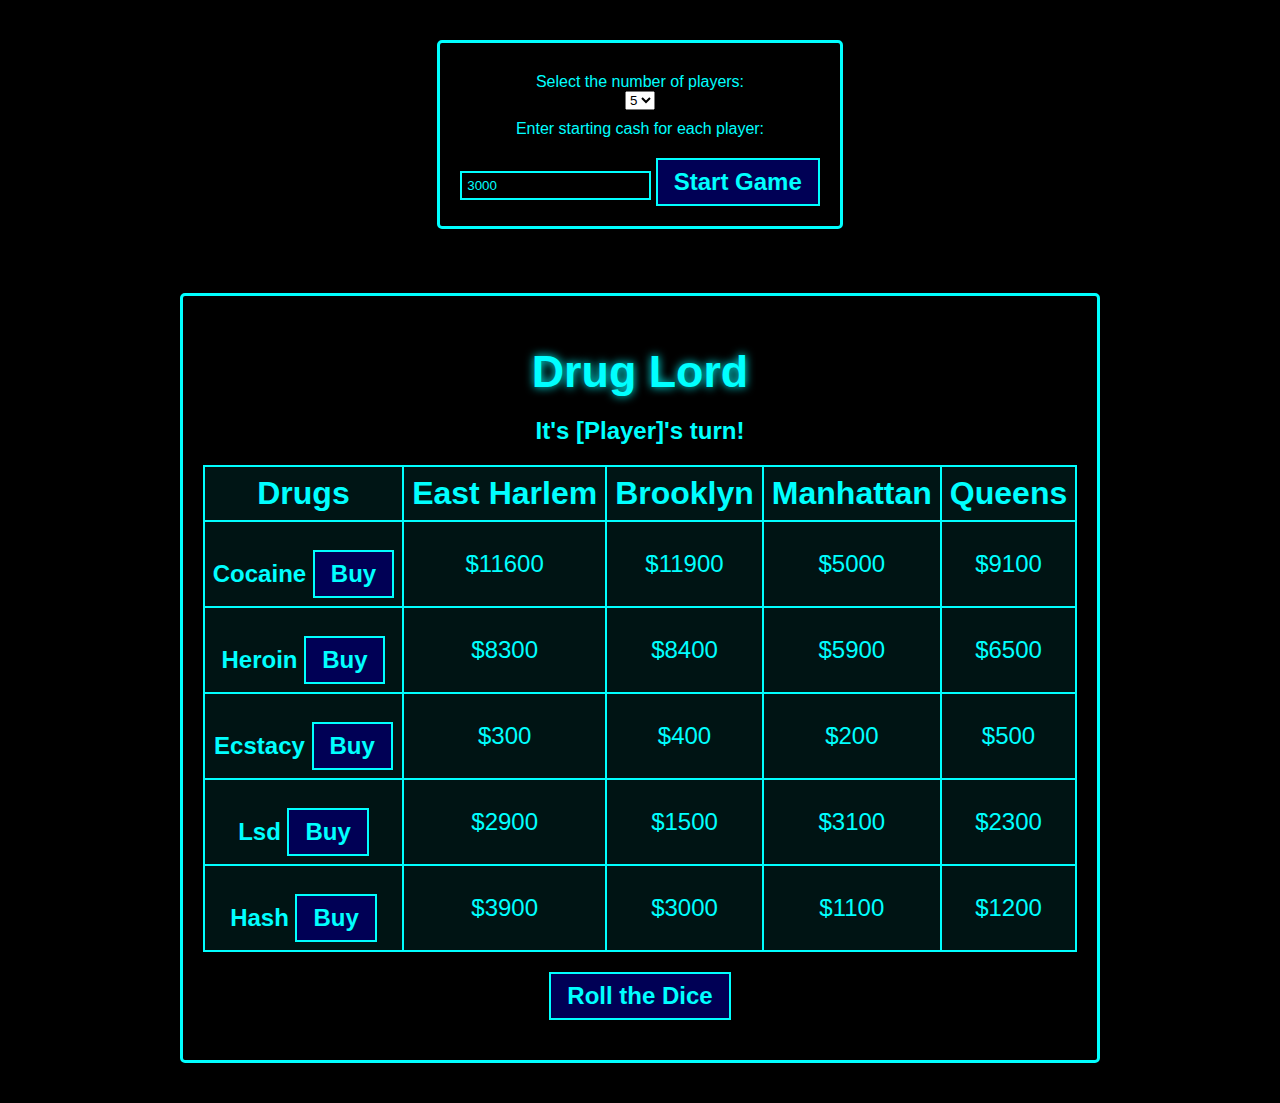
==== index.html @ 30a09a0e "lillle update" ====
<!DOCTYPE html>
<html lang="en">
<head>
    <meta charset="UTF-8">
    <meta name="viewport" content="width=device-width, initial-scale=1.0">
    <title>Drug Wars - Underworld</title>
    <link rel="stylesheet" href="styles3.css">
    <script src="scripts.js" defer></script>
</head>
<body>
    <!-- Start Game Section -->
    <div class="container" id="startContainer">
        <label for="playerSelect">Select the number of players:</label>
        <select id="playerSelect">
            <option value="2">2</option>
            <option value="3">3</option>
            <option value="4">4</option>
            <option value="5" selected>5</option>
        </select>
        
        <label for="startCash">Enter starting cash for each player:</label>
        <input type="number" id="startCash" value="3000">
        
        <button id="startGame">Start Game</button>
    </div>

    <!-- Main Game Section -->
    <div class="container">
        <h1>Drug Lord</h1>
        <h2 id="playerTurn">It's [Player]'s turn!</h2>
        <table>
            <thead>
                <tr>
                    <th>Drugs</th> <!-- Cities will be added dynamically -->
                </tr>
            </thead>
            <tbody>
                <!-- Drug rows will be added dynamically -->
            </tbody>
        </table>
        <button id="rollDice">Roll the Dice</button>
        <div id="diceResult"></div>
        <h2 id="playerCityDisplay"></h2>
    </div>

    <!-- Player Information Section -->
    <div id="player-container">
        <!-- Template Player Input - Replicate for each player -->
        <div class="container player-input" style="display:none">
            <div class="player-name-input">
                <input type="text" class="player-name-field" placeholder="Enter Player Name">
            </div>
            <div class="player-name-label" style="display: none;">
                <span class="player-name-text"></span>
            </div>
        </div>
        <div class="container player-input" style="display:none">
            <div class="player-name-input">
                <input type="text" class="player-name-field" placeholder="Enter Player Name">
            </div>
            <div class="player-name-label" style="display: none;">
                <span class="player-name-text"></span>
            </div>
        </div>
        <div class="container player-input" style="display:none">
            <div class="player-name-input">
                <input type="text" class="player-name-field" placeholder="Enter Player Name">
            </div>
            <div class="player-name-label" style="display: none;">
                <span class="player-name-text"></span>
            </div>
        </div>
        <div class="container player-input" style="display:none">
            <div class="player-name-input">
                <input type="text" class="player-name-field" placeholder="Enter Player Name">
            </div>
            <div class="player-name-label" style="display: none;">
                <span class="player-name-text"></span>
            </div>
        </div>
        <div class="container player-input" style="display:none">
            <div class="player-name-input">
                <input type="text" class="player-name-field" placeholder="Enter Player Name">
            </div>
            <div class="player-name-label" style="display: none;">
                <span class="player-name-text"></span>
            </div>
        </div>

        <!-- End of Template -->
    </div>
</body>
</html>
---- styles3.css ----
:root {
    --primary-color: #0ff;
    --secondary-bg-color: rgba(0, 0, 0, 0.7);
    --table-bg-color: rgba(0, 50, 50, 0.4);
    --th-bg-color: rgba(0, 30, 30, 0.7);
    --btn-bg-color: #005;
    --btn-bg-color-hover: #007;
}

body {
    min-width: 1000px;
    display: flex;
    flex-direction: column;
    background: #000 url('neon_city.jpg') no-repeat center center/cover;
    color: var(--primary-color);
    font-family: "Arial", sans-serif;
    padding: 0 2rem; /* Small padding for mobile screens */
}

.container {
    max-width: 80%;
    margin: 2rem auto;  /* reduce margin for mobile devices */
    text-align: center;
    background-color: var(--secondary-bg-color);
    padding: 20px;
    border: 3px solid var(--primary-color);
    border-radius: 5px;
}

h1 {
    font-size: 1.8rem;
    text-shadow: 0 0 10px var(--primary-color);
    margin-bottom: 20px;
}

table {
    width: 100%;
    margin-top: 20px;
    border-collapse: collapse;
    background-color: rgba(0, 0, 0, 1.0);
}

th, td {
    border: 2px solid var(--primary-color);
    padding: 0.5rem;
    text-align: center;
    background-color: var(--table-bg-color);
}

th {
    font-size: 1.5rem;
    background-color: var(--th-bg-color);
    cursor: pointer;
}

td {
    font-size: 1.2rem;
}

button {
    margin-top: 20px;
    background-color: var(--btn-bg-color);
    color: var(--primary-color);
    border: 2px solid var(--primary-color);
    padding: 0.5rem 1rem;
    cursor: pointer;
    font-weight: bold;
    transition: background-color 0.3s;
    font-size: 1.2rem;
}

button:hover {
    background-color: var(--btn-bg-color-hover);
}

#diceResult {
    margin-top: 20px;
    font-size: 2rem;
    font-weight: bold;
    text-shadow: 0 0 5px var(--primary-color);
}

#player-container {
    display: flex;
    flex-wrap: wrap;  /* Allows items to wrap onto next line */
    justify-content: center; /* Centers items */
}

#player-container .container {
    width: 80vw;
    max-width: 300px;
    margin: 1rem; /* Spacing between containers */
    height: auto; /* Set to auto for better scaling */
    text-align: center;
    background-color: var(--secondary-bg-color);
    padding: 20px;
    border: 3px solid var(--primary-color);
    border-radius: 5px;
}

/* Media queries for larger screens */
@media screen and (min-width: 768px) {
    h1 {
        font-size: 2.8rem;
    }

    th {
        font-size: 2rem;
    }

    td, button {
        font-size: 1.5rem;
    }

    #diceResult {
        font-size: 3rem;
    }
}


/* Addon day 2 */
label {
    display: block;
    margin-top: 10px;
}

#startCash {
    margin-top: 10px;
    padding: 5px;
    color: var(--primary-color);
    background-color: var(--secondary-bg-color);
    border: 2px solid var(--primary-color);
}

.player-cash-display {
    margin-top: 15px;
    font-weight: bold;
}
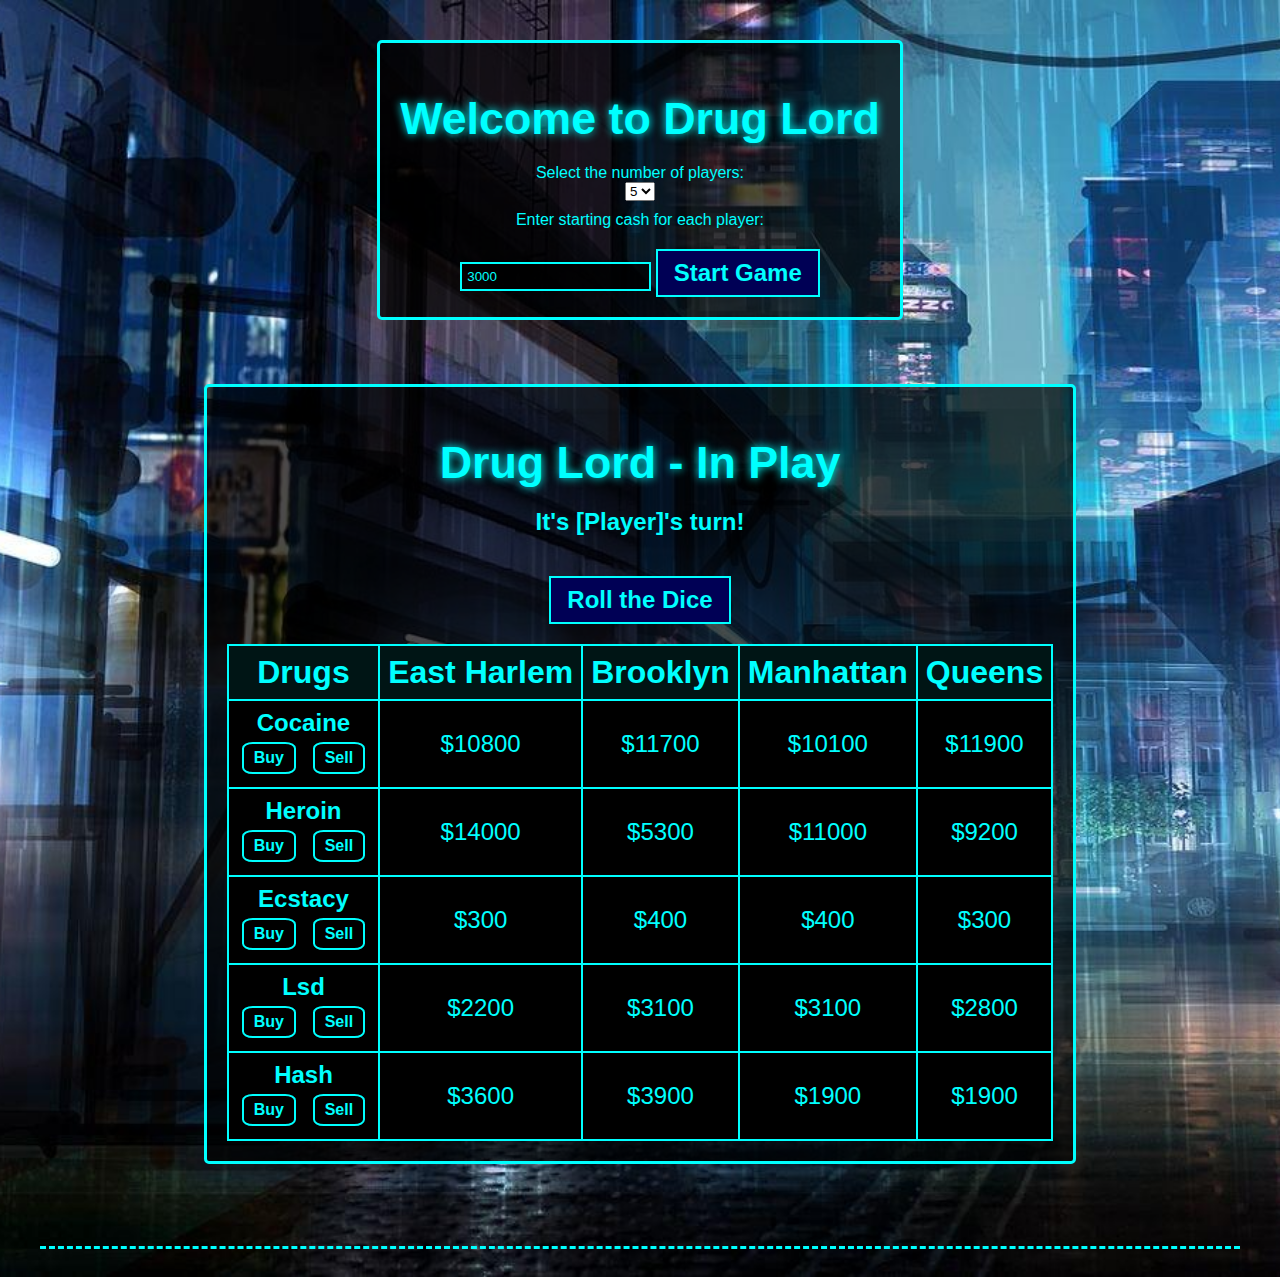
==== commit c81582ce: "Rewrite af det meste, samt struktur/opryd" ====
--- a/index.html
+++ b/index.html
@@ -4,90 +4,103 @@
     <meta charset="UTF-8">
     <meta name="viewport" content="width=device-width, initial-scale=1.0">
     <title>Drug Wars - Underworld</title>
-    <link rel="stylesheet" href="styles3.css">
-    <script src="scripts.js" defer></script>
+    <link rel="stylesheet" href="css/styles.css">
+    <script src="js/scripts.js" defer></script>
 </head>
 <body>
-    <!-- Start Game Section -->
-    <div class="container" id="startContainer">
-        <label for="playerSelect">Select the number of players:</label>
-        <select id="playerSelect">
-            <option value="2">2</option>
-            <option value="3">3</option>
-            <option value="4">4</option>
-            <option value="5" selected>5</option>
-        </select>
-        
-        <label for="startCash">Enter starting cash for each player:</label>
-        <input type="number" id="startCash" value="3000">
-        
-        <button id="startGame">Start Game</button>
+
+<!-- Start Game Section -->
+<div class="container" id="startContainer">
+    <h1>Welcome to Drug Lord</h1>
+    <label for="playerSelect">Select the number of players:</label>
+    <select id="playerSelect">
+        <option value="2">2</option>
+        <option value="3">3</option>
+        <option value="4">4</option>
+        <option value="5" selected>5</option>
+    </select>
+    <label for="startCash">Enter starting cash for each player:</label>
+    <input type="number" id="startCash" value="3000">
+    <button id="startGame">Start Game</button>
+</div>
+
+<!-- Main Game Section -->
+<div class="container game-container">
+    <h1>Drug Lord - In Play</h1>
+    <h2 id="playerTurn">It's [Player]'s turn!</h2>
+    <div id="game-interface">
+        <div id="playerAction">
+            <button id="rollDice">Roll the Dice</button>
+            <div id="diceResult"></div>
+            <h2 id="playerCityDisplay"></h2>
+        </div>
+        <div id="marketBoard">
+            <table>
+                <thead>
+                    <tr>
+                        <th>Drugs</th>
+                        <!-- Cities will be added dynamically -->
+                    </tr>
+                </thead>
+                <tbody>
+                    <!-- Drug rows will be added dynamically -->
+                </tbody>
+            </table>
+        </div>
     </div>
+</div>
 
-    <!-- Main Game Section -->
-    <div class="container">
-        <h1>Drug Lord</h1>
-        <h2 id="playerTurn">It's [Player]'s turn!</h2>
-        <table>
-            <thead>
-                <tr>
-                    <th>Drugs</th> <!-- Cities will be added dynamically -->
-                </tr>
-            </thead>
-            <tbody>
-                <!-- Drug rows will be added dynamically -->
-            </tbody>
-        </table>
-        <button id="rollDice">Roll the Dice</button>
-        <div id="diceResult"></div>
-        <h2 id="playerCityDisplay"></h2>
+<!-- Player Information Section -->
+<div id="player-container">
+    <div class="container player-input" style="display:none">
+        <div class="player-name-input">
+            <input type="text" class="player-name-field" placeholder="Enter Player Name">
+        </div>
+        <div class="player-name-label" style="display: none;">
+            <span class="player-name-text"></span>
+        </div>
     </div>
+    <div class="container player-input" style="display:none">
+        <div class="player-name-input">
+            <input type="text" class="player-name-field" placeholder="Enter Player Name">
+        </div>
+        <div class="player-name-label" style="display: none;">
+            <span class="player-name-text"></span>
+        </div>
+    </div>
+    <div class="container player-input" style="display:none">
+        <div class="player-name-input">
+            <input type="text" class="player-name-field" placeholder="Enter Player Name">
+        </div>
+        <div class="player-name-label" style="display: none;">
+            <span class="player-name-text"></span>
+        </div>
+    </div>
+    <div class="container player-input" style="display:none">
+        <div class="player-name-input">
+            <input type="text" class="player-name-field" placeholder="Enter Player Name">
+        </div>
+        <div class="player-name-label" style="display: none;">
+            <span class="player-name-text"></span>
+        </div>
+    </div>
+    <div class="container player-input" style="display:none">
+        <div class="player-name-input">
+            <input type="text" class="player-name-field" placeholder="Enter Player Name">
+        </div>
+        <div class="player-name-label" style="display: none;">
+            <span class="player-name-text"></span>
+        </div>
+    </div>
+    <div class="container player-input" style="display:none">
+        <div class="player-name-input">
+            <input type="text" class="player-name-field" placeholder="Enter Player Name">
+        </div>
+        <div class="player-name-label" style="display: none;">
+            <span class="player-name-text"></span>
+        </div>
+    </div>
+</div>
 
-    <!-- Player Information Section -->
-    <div id="player-container">
-        <!-- Template Player Input - Replicate for each player -->
-        <div class="container player-input" style="display:none">
-            <div class="player-name-input">
-                <input type="text" class="player-name-field" placeholder="Enter Player Name">
-            </div>
-            <div class="player-name-label" style="display: none;">
-                <span class="player-name-text"></span>
-            </div>
-        </div>
-        <div class="container player-input" style="display:none">
-            <div class="player-name-input">
-                <input type="text" class="player-name-field" placeholder="Enter Player Name">
-            </div>
-            <div class="player-name-label" style="display: none;">
-                <span class="player-name-text"></span>
-            </div>
-        </div>
-        <div class="container player-input" style="display:none">
-            <div class="player-name-input">
-                <input type="text" class="player-name-field" placeholder="Enter Player Name">
-            </div>
-            <div class="player-name-label" style="display: none;">
-                <span class="player-name-text"></span>
-            </div>
-        </div>
-        <div class="container player-input" style="display:none">
-            <div class="player-name-input">
-                <input type="text" class="player-name-field" placeholder="Enter Player Name">
-            </div>
-            <div class="player-name-label" style="display: none;">
-                <span class="player-name-text"></span>
-            </div>
-        </div>
-        <div class="container player-input" style="display:none">
-            <div class="player-name-input">
-                <input type="text" class="player-name-field" placeholder="Enter Player Name">
-            </div>
-            <div class="player-name-label" style="display: none;">
-                <span class="player-name-text"></span>
-            </div>
-        </div>
-
-        <!-- End of Template -->
-    </div>
 </body>
 </html>
--- a/css/styles.css
+++ b/css/styles.css
@@ -0,0 +1,237 @@
+:root {
+    --primary-color: #0ff;
+    --secondary-bg-color: rgba(0, 0, 0, 0.7);
+    --table-bg-color: rgba(0, 50, 50, 0.4);
+    --th-bg-color: rgba(0, 30, 30, 0.7);
+    --btn-bg-color: #005;
+    --btn-bg-color-hover: #007;
+}
+
+body {
+    min-width: 1000px;
+    display: flex;
+    flex-direction: column;
+    background: #000 url('../img/neon_city.jpg') no-repeat center center/cover;
+    color: var(--primary-color);
+    font-family: "Arial", sans-serif;
+    padding: 0 2rem; /* Small padding for mobile screens */
+  
+}
+
+.container {
+    max-width: 80%;
+    margin: 2rem auto;  /* reduce margin for mobile devices */
+    text-align: center;
+    background-color: var(--secondary-bg-color);
+    padding: 20px;
+    border: 3px solid var(--primary-color);
+    border-radius: 5px;
+}
+
+h1 {
+    font-size: 1.8rem;
+    text-shadow: 0 0 10px var(--primary-color);
+    margin-bottom: 20px;
+}
+
+table {
+    width: 100%;
+    margin-top: 20px;
+    border-collapse: collapse;
+    background-color: rgba(0, 0, 0, 1.0);
+}
+
+th, td {
+    border: 2px solid var(--primary-color);
+    padding: 0.5rem;
+    text-align: center;
+    background-color: var(--table-bg-color);
+}
+
+th {
+    font-size: 1.5rem;
+    background-color: var(--th-bg-color);
+    cursor: pointer;
+}
+
+td {
+    font-size: 1.2rem;
+    background-color: black;
+}
+
+button {
+    margin-top: 20px;
+    background-color: var(--btn-bg-color);
+    color: var(--primary-color);
+    border: 2px solid var(--primary-color);
+    padding: 0.5rem 1rem;
+    cursor: pointer;
+    font-weight: bold;
+    transition: background-color 0.3s;
+    font-size: 1.2rem;
+}
+
+button:hover {
+    background-color: var(--btn-bg-color-hover);
+}
+
+#diceResult {
+    margin-top: 20px;
+    font-size: 2rem;
+    font-weight: bold;
+    text-shadow: 0 0 5px var(--primary-color);
+}
+
+#player-container {
+    display: flex;
+    flex-wrap: wrap;  /* Allows items to wrap onto next line */
+    justify-content: center; /* Centers items */
+}
+
+#player-container .container {
+    width: 80vw;
+    max-width: 300px;
+    margin: 1rem; /* Spacing between containers */
+    height: auto; /* Set to auto for better scaling */
+    text-align: center;
+    background-color: var(--secondary-bg-color);
+    padding: 20px;
+    border: 3px solid var(--primary-color);
+    border-radius: 5px;
+}
+
+/* Media queries for larger screens */
+@media screen and (min-width: 768px) {
+    h1 {
+        font-size: 2.8rem;
+    }
+
+    th {
+        font-size: 2rem;
+    }
+
+    td, button {
+        font-size: 1.5rem;
+    }
+
+    #diceResult {
+        font-size: 3rem;
+    }
+}
+
+
+/* Addon day 2 */
+label {
+    display: block;
+    margin-top: 10px;
+}
+
+#startCash {
+    margin-top: 10px;
+    padding: 5px;
+    color: var(--primary-color);
+    background-color: var(--secondary-bg-color);
+    border: 2px solid var(--primary-color);
+}
+
+.player-cash-display {
+    margin-top: 15px;
+    font-weight: bold;
+}
+
+.player-inventory {
+    margin-top: 15px;
+    font-size: 1.2rem;
+}
+
+.buy-btn, .sell-btn {
+    margin-right: 5px;
+    border-radius: 20%;
+    background-color: black;
+    
+}
+
+
+/* Player Inventory Styling */
+
+#player-container {
+    display: flex;
+    flex-wrap: wrap;
+    justify-content: space-between; /* Distributes player containers evenly */
+    margin-top: 50px; /* Provide some space from the game board */
+    border-top: 3px dashed var(--primary-color); /* Dashed line to distinguish sections */
+    padding-top: 20px; /* Padding at the top */
+   
+}
+
+#player-container .container {
+    background-color: rgba(0, 0, 0, 0.8); /* Make it slightly darker for contrast */
+    position: relative; /* Set to relative to allow pseudo elements */
+    transition: transform 0.3s, box-shadow 0.3s; /* Smooth hover effect */
+   
+}
+
+#player-container .container:hover {
+    transform: translateY(-10px); /* Lift the container a bit on hover */
+    box-shadow: 0 10px 25px rgba(0, 255, 255, 0.3); /* Add a shadow to make it pop out */
+}
+
+#player-container .container::before {
+    content: "Inventory"; /* Add an Inventory label */
+    display: block;
+    position: absolute;
+    top: -25px; /* Position it above the container */
+    left: 50%;
+    transform: translateX(-50%); /* Center it */
+    background-color: var(--primary-color);
+    color: #000; /* Black text */
+    padding: 3px 10px;
+    border-radius: 5px;
+    font-weight: bold;
+}
+
+.player-name-label {
+    font-size: 1.5rem;
+    font-weight: bold;
+    margin-bottom: 10px; /* Space between name and the rest */
+}
+
+.player-name-input {
+    margin-bottom: 10px; /* Space after the input field */
+}
+
+.player-cash-display {
+    font-size: 1.4rem;
+    background-color: rgba(0, 0, 0, 0.7); /* A background to distinguish from the rest */
+    padding: 5px 10px;
+    margin-bottom: 10px;
+    border-radius: 5px;
+}
+
+.player-inventory {
+    display: flex;
+    flex-direction: column; /* Stack drug types vertically */
+    align-items: center; /* Center them */
+    border-top: 2px solid var(--primary-color); /* Separate name and cash from drugs */
+    padding-top: 10px; /* Padding for the top */
+    margin-top: 10px; /* Margin at the top */
+}
+
+.buy-btn, .sell-btn {
+    margin: 5px; /* Space around the buttons */
+    padding: 5px 10px; /* Bigger buttons are easier to click */
+    font-size: 1rem; /* Clearer labels */
+}
+
+/* Improve visibility of input field and its placeholder */
+.player-name-field {
+    background-color: rgba(0, 0, 0, 0.7);
+    color: var(--primary-color);
+    border: 2px solid var(--primary-color);
+    border-radius: 5px;
+    padding: 5px 10px;
+}
+
+.player-name-field::placeholder {
+    color: rgba(0, 255, 255, 0.5); /* Slightly faded placeholder */
+}
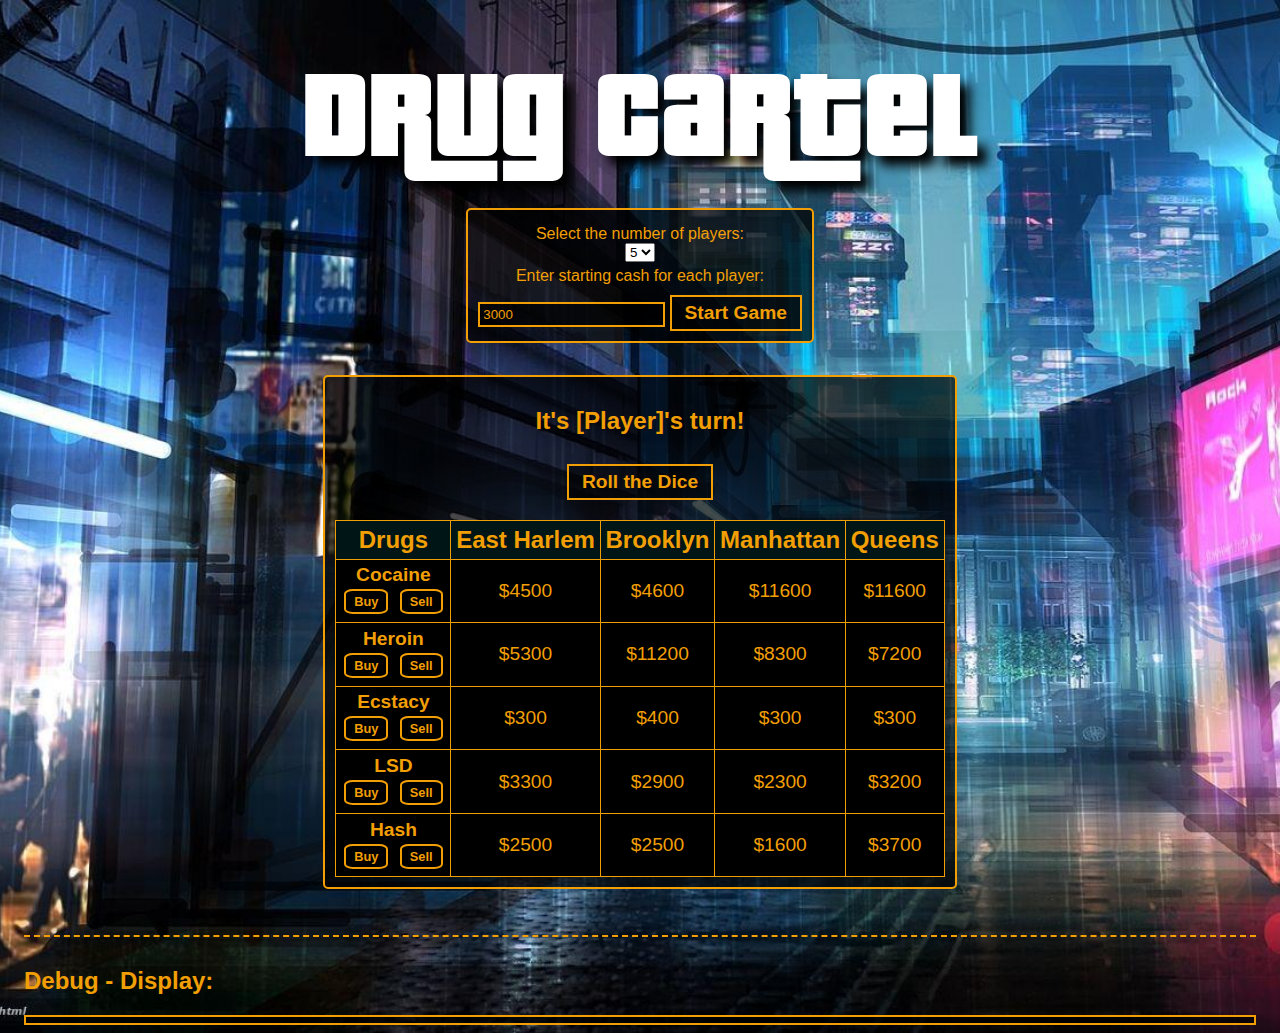
==== commit 4bc5e563: "Update af UI og colorscheme" ====
--- a/index.html
+++ b/index.html
@@ -3,15 +3,17 @@
 <head>
     <meta charset="UTF-8">
     <meta name="viewport" content="width=device-width, initial-scale=1.0">
-    <title>Drug Wars - Underworld</title>
+    <title>Drug Cartel - The Game</title>
     <link rel="stylesheet" href="css/styles.css">
     <script src="js/scripts.js" defer></script>
+
 </head>
 <body>
+    <h1 id="game-title">Drug Cartel</h1>
 
 <!-- Start Game Section -->
 <div class="container" id="startContainer">
-    <h1>Welcome to Drug Lord</h1>
+    
     <label for="playerSelect">Select the number of players:</label>
     <select id="playerSelect">
         <option value="2">2</option>
@@ -26,7 +28,7 @@
 
 <!-- Main Game Section -->
 <div class="container game-container">
-    <h1>Drug Lord - In Play</h1>
+    
     <h2 id="playerTurn">It's [Player]'s turn!</h2>
     <div id="game-interface">
         <div id="playerAction">
@@ -34,6 +36,7 @@
             <div id="diceResult"></div>
             <h2 id="playerCityDisplay"></h2>
         </div>
+        
         <div id="marketBoard">
             <table>
                 <thead>
@@ -100,7 +103,15 @@
             <span class="player-name-text"></span>
         </div>
     </div>
+
 </div>
+<div class="debug-container">
+        
+    <h2>Debug - Display:</h2>
+    <div class="cash-variables">
+
+    </div>
+    </div>
 
 </body>
 </html>
--- a/css/styles.css
+++ b/css/styles.css
@@ -1,10 +1,23 @@
+/*
+
+#59021
+#C111D9
+#05F2DB
+#F29F05
+#F28B0C
+*/
+
 :root {
-    --primary-color: #0ff;
+    --primary-color: #F29F05;
     --secondary-bg-color: rgba(0, 0, 0, 0.7);
     --table-bg-color: rgba(0, 50, 50, 0.4);
     --th-bg-color: rgba(0, 30, 30, 0.7);
-    --btn-bg-color: #005;
-    --btn-bg-color-hover: #007;
+    --btn-bg-color: rgba(0, 0, 0,0.5);
+    --btn-bg-color-hover: rgba(59, 59, 66, 0.232);
+}
+@font-face {
+    font-family: 'Pricedown BL'; /* You can give any name here, but make sure it's unique */
+    src: url('../font/pricedownbl.otf') format('opentype'); /* Assuming 'fonts' is the directory where you stored the font */
 }
 
 body {
@@ -14,224 +27,258 @@
     background: #000 url('../img/neon_city.jpg') no-repeat center center/cover;
     color: var(--primary-color);
     font-family: "Arial", sans-serif;
-    padding: 0 2rem; /* Small padding for mobile screens */
-  
-}
-
-.container {
-    max-width: 80%;
-    margin: 2rem auto;  /* reduce margin for mobile devices */
-    text-align: center;
-    background-color: var(--secondary-bg-color);
-    padding: 20px;
-    border: 3px solid var(--primary-color);
-    border-radius: 5px;
-}
-
-h1 {
-    font-size: 1.8rem;
-    text-shadow: 0 0 10px var(--primary-color);
-    margin-bottom: 20px;
-}
-
-table {
-    width: 100%;
-    margin-top: 20px;
-    border-collapse: collapse;
-    background-color: rgba(0, 0, 0, 1.0);
-}
-
-th, td {
-    border: 2px solid var(--primary-color);
-    padding: 0.5rem;
-    text-align: center;
-    background-color: var(--table-bg-color);
-}
-
-th {
-    font-size: 1.5rem;
-    background-color: var(--th-bg-color);
-    cursor: pointer;
-}
-
-td {
-    font-size: 1.2rem;
-    background-color: black;
-}
-
-button {
-    margin-top: 20px;
-    background-color: var(--btn-bg-color);
-    color: var(--primary-color);
-    border: 2px solid var(--primary-color);
-    padding: 0.5rem 1rem;
-    cursor: pointer;
-    font-weight: bold;
-    transition: background-color 0.3s;
-    font-size: 1.2rem;
-}
-
-button:hover {
-    background-color: var(--btn-bg-color-hover);
-}
-
-#diceResult {
-    margin-top: 20px;
-    font-size: 2rem;
-    font-weight: bold;
-    text-shadow: 0 0 5px var(--primary-color);
-}
-
-#player-container {
-    display: flex;
-    flex-wrap: wrap;  /* Allows items to wrap onto next line */
-    justify-content: center; /* Centers items */
-}
-
-#player-container .container {
-    width: 80vw;
-    max-width: 300px;
-    margin: 1rem; /* Spacing between containers */
-    height: auto; /* Set to auto for better scaling */
-    text-align: center;
-    background-color: var(--secondary-bg-color);
-    padding: 20px;
-    border: 3px solid var(--primary-color);
-    border-radius: 5px;
-}
-
-/* Media queries for larger screens */
-@media screen and (min-width: 768px) {
+    /*font-family: 'Pricedown BL', monospace; /* This uses the custom font, and falls back to sans-serif if the custom font isn't available */
+        padding: 0 1rem; /* Small padding for mobile screens */
+        
+    }
+
+
+
+    .container {
+        
+        max-width: 70%;
+        margin: 1rem auto;  /* reduce margin for mobile devices */
+        text-align: center;
+        background-color: var(--secondary-bg-color);
+        padding: 10px;
+        border: 2px solid var(--primary-color);
+        border-radius: 5px;
+    }
+
     h1 {
-        font-size: 2.8rem;
+        font-size: 1.5rem;
+        text-shadow: 0 0 5px var(--primary-color);
+        margin-bottom: 10px;
+        
+    }
+
+    table {
+        width: 100%;
+        margin-top: 10px;
+        border-collapse: collapse;
+        background-color: rgba(0, 0, 0, 1.0);
+    }
+
+    th, td {
+        border: 1px solid var(--primary-color);
+        padding: 0.3rem;
+        text-align: center;
+        background-color: var(--table-bg-color);
     }
 
     th {
-        font-size: 2rem;
-    }
-
-    td, button {
+        font-size: 1.2rem;
+        background-color: var(--th-bg-color);
+        cursor: pointer;
+    }
+
+    td {
+        font-size: 1rem;
+        background-color: black;
+    }
+
+    button {
+        margin-top: 10px;
+        background-color: var(--btn-bg-color);
+        color: var(--primary-color);
+        border: 2px solid var(--primary-color);
+        padding: 0.3rem 0.8rem;
+        cursor: pointer;
+        font-weight: bold;
+        transition: background-color 0.3s;
+        font-size: 1rem;
+    }
+
+    button:hover {
+        background-color: var(--btn-bg-color-hover);
+        text-shadow: 0 0 4px var(--primary-color);
+    }
+
+    #diceResult {
+        margin-top: 10px;
         font-size: 1.5rem;
-    }
-
-    #diceResult {
-        font-size: 3rem;
-    }
-}
-
-
-/* Addon day 2 */
-label {
-    display: block;
-    margin-top: 10px;
-}
-
-#startCash {
-    margin-top: 10px;
-    padding: 5px;
-    color: var(--primary-color);
-    background-color: var(--secondary-bg-color);
-    border: 2px solid var(--primary-color);
-}
-
-.player-cash-display {
-    margin-top: 15px;
-    font-weight: bold;
-}
-
-.player-inventory {
-    margin-top: 15px;
-    font-size: 1.2rem;
-}
-
-.buy-btn, .sell-btn {
-    margin-right: 5px;
-    border-radius: 20%;
-    background-color: black;
-    
-}
-
-
-/* Player Inventory Styling */
-
-#player-container {
-    display: flex;
-    flex-wrap: wrap;
-    justify-content: space-between; /* Distributes player containers evenly */
-    margin-top: 50px; /* Provide some space from the game board */
-    border-top: 3px dashed var(--primary-color); /* Dashed line to distinguish sections */
-    padding-top: 20px; /* Padding at the top */
-   
-}
-
-#player-container .container {
-    background-color: rgba(0, 0, 0, 0.8); /* Make it slightly darker for contrast */
-    position: relative; /* Set to relative to allow pseudo elements */
-    transition: transform 0.3s, box-shadow 0.3s; /* Smooth hover effect */
-   
-}
-
-#player-container .container:hover {
-    transform: translateY(-10px); /* Lift the container a bit on hover */
-    box-shadow: 0 10px 25px rgba(0, 255, 255, 0.3); /* Add a shadow to make it pop out */
-}
-
-#player-container .container::before {
-    content: "Inventory"; /* Add an Inventory label */
-    display: block;
-    position: absolute;
-    top: -25px; /* Position it above the container */
-    left: 50%;
-    transform: translateX(-50%); /* Center it */
-    background-color: var(--primary-color);
-    color: #000; /* Black text */
-    padding: 3px 10px;
-    border-radius: 5px;
-    font-weight: bold;
-}
-
-.player-name-label {
-    font-size: 1.5rem;
-    font-weight: bold;
-    margin-bottom: 10px; /* Space between name and the rest */
-}
-
-.player-name-input {
-    margin-bottom: 10px; /* Space after the input field */
-}
-
-.player-cash-display {
-    font-size: 1.4rem;
-    background-color: rgba(0, 0, 0, 0.7); /* A background to distinguish from the rest */
-    padding: 5px 10px;
-    margin-bottom: 10px;
-    border-radius: 5px;
-}
-
-.player-inventory {
-    display: flex;
-    flex-direction: column; /* Stack drug types vertically */
-    align-items: center; /* Center them */
-    border-top: 2px solid var(--primary-color); /* Separate name and cash from drugs */
-    padding-top: 10px; /* Padding for the top */
-    margin-top: 10px; /* Margin at the top */
-}
-
-.buy-btn, .sell-btn {
-    margin: 5px; /* Space around the buttons */
-    padding: 5px 10px; /* Bigger buttons are easier to click */
-    font-size: 1rem; /* Clearer labels */
-}
-
-/* Improve visibility of input field and its placeholder */
-.player-name-field {
-    background-color: rgba(0, 0, 0, 0.7);
-    color: var(--primary-color);
-    border: 2px solid var(--primary-color);
-    border-radius: 5px;
-    padding: 5px 10px;
-}
-
-.player-name-field::placeholder {
-    color: rgba(0, 255, 255, 0.5); /* Slightly faded placeholder */
-}
+        font-weight: bold;
+        text-shadow: 0 0 3px var(--primary-color);
+    }
+
+    #player-container {
+        display: flex;
+        flex-wrap: wrap;  /* Allows items to wrap onto next line */
+        justify-content: center; /* Centers items */
+    }
+
+    #player-container .container {
+        width: 70vw;
+        max-width: 250px;
+        margin: 0.5rem; /* Spacing between containers */
+        height: auto; /* Set to auto for better scaling */
+        text-align: center;
+        background-color: var(--secondary-bg-color);
+        padding: 10px;
+        border: 2px solid var(--primary-color);
+        border-radius: 5px;
+    }
+    #marketBoard {
+        /* */
+
+    }
+
+
+    /* Media queries for larger screens */
+    @media screen and (min-width: 768px) {
+        h1 {
+            font-size: 2rem;
+        }
+
+        th {
+            font-size: 1.5rem;
+        }
+
+        td, button {
+            font-size: 1.2rem;
+        }
+
+        #diceResult {
+            font-size: 2rem;
+        }
+    }
+
+
+    /* Addon day 2 */
+    label {
+        display: block;
+        margin-top: 5px;
+    }
+
+    #startCash {
+        margin-top: 5px;
+        padding: 3px;
+        color: var(--primary-color);
+        background-color: var(--secondary-bg-color);
+        border: 2px solid var(--primary-color);
+    }
+
+    .player-cash-display {
+        margin-top: 10px;
+        font-weight: bold;
+    }
+
+    .player-inventory {
+        margin-top: 10px;
+        font-size: 0.8rem;
+    }
+
+    .buy-btn, .sell-btn {
+        margin-right: 3px;
+        border-radius: 20%;
+        background-color: black;
+        
+    }
+
+
+    /* Player Inventory Styling */
+
+    #player-container {
+        display: flex;
+        flex-wrap: wrap;
+        justify-content: space-between; /* Distributes player containers evenly */
+        margin-top: 30px; /* Provide some space from the game board */
+        border-top: 2px dashed var(--primary-color); /* Dashed line to distinguish sections */
+        padding-top: 10px; /* Padding at the top */
+       
+    }
+
+    #player-container .container {
+        background-color: rgba(0, 0, 0, 0.8); /* Make it slightly darker for contrast */
+        position: relative; /* Set to relative to allow pseudo elements */
+        transition: transform 0.3s, box-shadow 0.3s; /* Smooth hover effect */
+       
+    }
+
+    #player-container .container:hover {
+        transform: translateY(-5px); /* Lift the container a bit on hover */
+        box-shadow: 0 5px 15px var(--primary-color)/* Add a shadow to make it pop out */
+    }
+
+    #player-container .container::before {
+        content: "Inventory"; /* Add an Inventory label */
+        display: block;
+        position: absolute;
+        top: -20px; /* Position it above the container */
+        left: 50%;
+        transform: translateX(-50%); /* Center it */
+        background-color: var(--primary-color);
+        color: #000; /* Black text */
+        padding: 2px 8px;
+        border-radius: 5px;
+        font-weight: bold;
+    }
+
+    .player-name-label {
+        font-size: 1.2rem;
+        font-weight: bold;
+        margin-bottom: 5px; /* Space between name and the rest */
+    }
+
+    .player-name-input {
+        margin-bottom: 5px; /* Space after the input field */
+    }
+
+    .player-cash-display {
+        font-size: 1rem;
+        background-color: rgba(0, 0, 0, 0.7); /* A background to distinguish from the rest */
+        padding: 3px 8px;
+        margin-bottom: 5px;
+        border-radius: 5px;
+    }
+
+    .player-inventory {
+        display: flex;
+        flex-direction: column; /* Stack drug types vertically */
+        align-items: center; /* Center them */
+        border-top: 1px solid var(--primary-color); /* Separate name and cash from drugs */
+        padding-top: 5px; /* Padding for the top */
+        margin-top: 5px; /* Margin at the top */
+    }
+
+    .buy-btn, .sell-btn {
+        margin: 3px; /* Space around the buttons */
+        padding: 3px 8px; /* Bigger buttons are easier to click */
+        font-size: 0.8rem; /* Clearer labels */
+    }
+
+    /* Improve visibility of input field and its placeholder */
+    .player-name-field {
+        background-color: rgba(0, 0, 0, 0.7);
+        color: var(--primary-color);
+        border: 2px solid var(--primary-color);
+        border-radius: 5px;
+        padding: 3px 8px;
+    }
+
+    .player-name-field::placeholder {
+        color: rgba(255, 255, 255, 1); /* Slightly faded placeholder */
+    }
+
+    /* Debug styles */
+    .cash-variables {
+        margin-top: 5px;
+        padding: 3px;
+        color: var(--primary-color);
+        background-color: var(--secondary-bg-color);
+        border: 2px solid var(--primary-color);
+    }
+
+#game-title{
+
+        text-align: center;
+        font-size: 8em;
+        color: white;
+        text-shadow: 0 0 3px var(--primary-color);
+        text-shadow: 10px 10px 12px black;
+        margin-bottom: 10px;
+        font-family: 'Pricedown BL', monospace;
+        margin-top: 20px;
+        
+       
+    }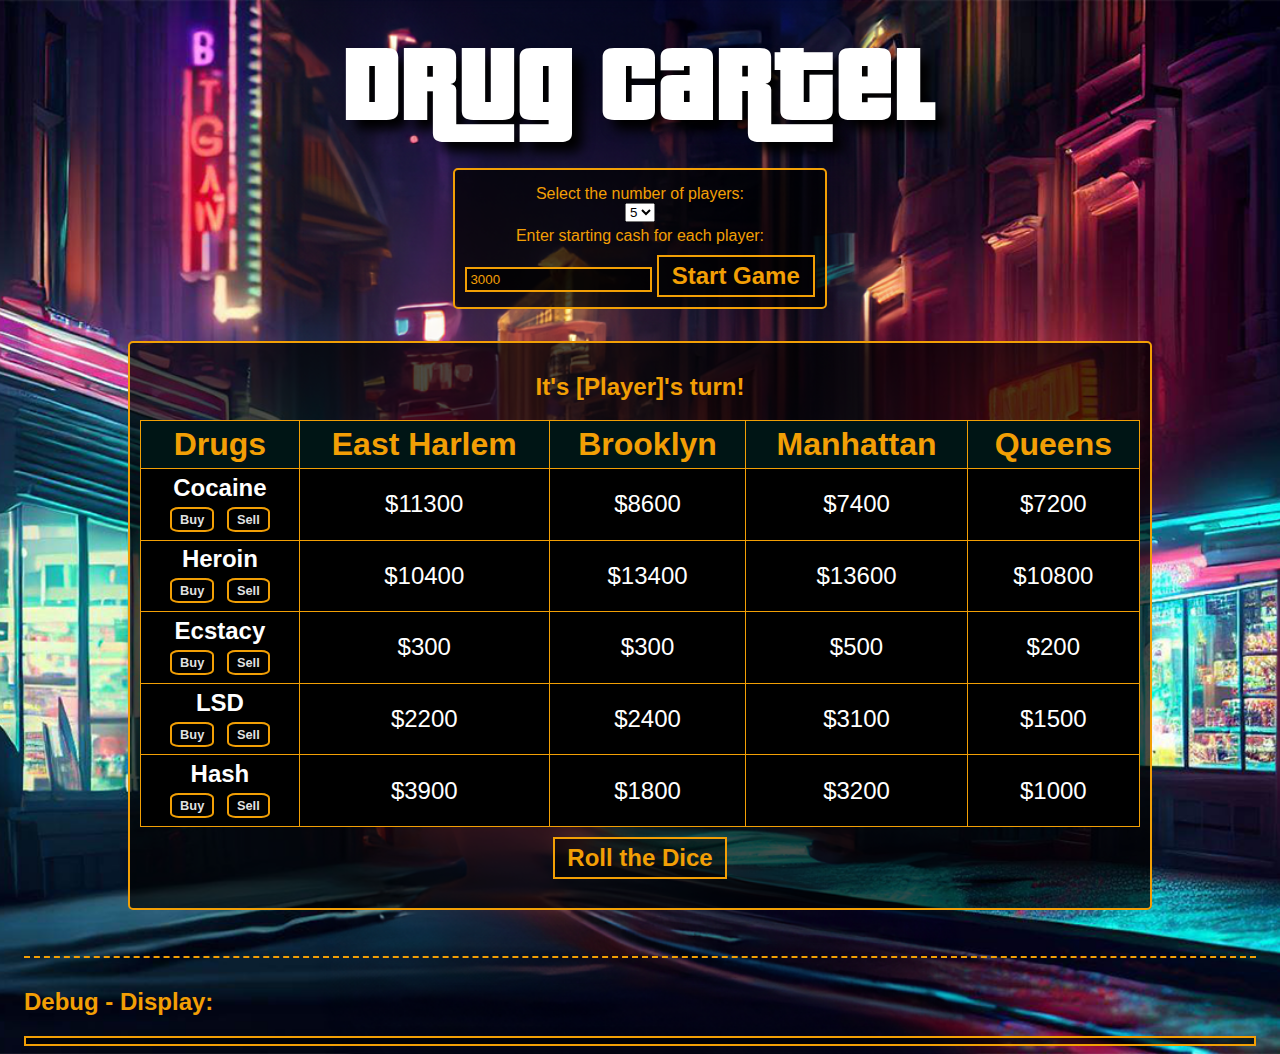
==== commit bacb7d11: "Updates af buy/sell, og små fixes" ====
--- a/index.html
+++ b/index.html
@@ -28,8 +28,21 @@
 
 <!-- Main Game Section -->
 <div class="container game-container">
+    <h2 id="playerTurn">It's [Player]'s turn!</h2>
+    <div id="marketBoard">
+        <table>
+            <thead>
+                <tr>
+                    <th>Drugs</th>
+                    <!-- Cities will be added dynamically -->
+                </tr>
+            </thead>
+            <tbody>
+                <!-- Drug rows will be added dynamically -->
+            </tbody>
+        </table>
+    </div>
     
-    <h2 id="playerTurn">It's [Player]'s turn!</h2>
     <div id="game-interface">
         <div id="playerAction">
             <button id="rollDice">Roll the Dice</button>
@@ -37,19 +50,7 @@
             <h2 id="playerCityDisplay"></h2>
         </div>
         
-        <div id="marketBoard">
-            <table>
-                <thead>
-                    <tr>
-                        <th>Drugs</th>
-                        <!-- Cities will be added dynamically -->
-                    </tr>
-                </thead>
-                <tbody>
-                    <!-- Drug rows will be added dynamically -->
-                </tbody>
-            </table>
-        </div>
+
     </div>
 </div>
 
--- a/css/styles.css
+++ b/css/styles.css
@@ -10,7 +10,7 @@
 :root {
     --primary-color: #F29F05;
     --secondary-bg-color: rgba(0, 0, 0, 0.7);
-    --table-bg-color: rgba(0, 50, 50, 0.4);
+    
     --th-bg-color: rgba(0, 30, 30, 0.7);
     --btn-bg-color: rgba(0, 0, 0,0.5);
     --btn-bg-color-hover: rgba(59, 59, 66, 0.232);
@@ -24,7 +24,7 @@
     min-width: 1000px;
     display: flex;
     flex-direction: column;
-    background: #000 url('../img/neon_city.jpg') no-repeat center center/cover;
+    background: #000 url('../img/neon_city_2.png') no-repeat center center/cover;
     color: var(--primary-color);
     font-family: "Arial", sans-serif;
     /*font-family: 'Pricedown BL', monospace; /* This uses the custom font, and falls back to sans-serif if the custom font isn't available */
@@ -32,7 +32,9 @@
         
     }
 
-
+.game-container {
+    min-width: 1000px;
+}
 
     .container {
         
@@ -61,20 +63,23 @@
 
     th, td {
         border: 1px solid var(--primary-color);
-        padding: 0.3rem;
+        padding: 0.3rem 1rem;
         text-align: center;
         background-color: var(--table-bg-color);
     }
 
     th {
         font-size: 1.2rem;
+     
         background-color: var(--th-bg-color);
         cursor: pointer;
     }
 
     td {
-        font-size: 1rem;
+    
+        font-size: 1.2rem;
         background-color: black;
+        color: white;
     }
 
     button {
@@ -120,7 +125,8 @@
     }
     #marketBoard {
         /* */
-
+    
+       
     }
 
 
@@ -131,11 +137,12 @@
         }
 
         th {
+            font-size: 2rem;
+        }
+
+        td, button {
             font-size: 1.5rem;
-        }
-
-        td, button {
-            font-size: 1.2rem;
+            
         }
 
         #diceResult {
@@ -172,6 +179,7 @@
         margin-right: 3px;
         border-radius: 20%;
         background-color: black;
+        color: rgba(255,255,255,0.9)
         
     }
 
@@ -272,13 +280,15 @@
 #game-title{
 
         text-align: center;
-        font-size: 8em;
+        font-size: 7em;
         color: white;
         text-shadow: 0 0 3px var(--primary-color);
         text-shadow: 10px 10px 12px black;
         margin-bottom: 10px;
         font-family: 'Pricedown BL', monospace;
-        margin-top: 20px;
-        
-       
-    }+        margin-top: 0px;
+        
+        
+       
+    }
+
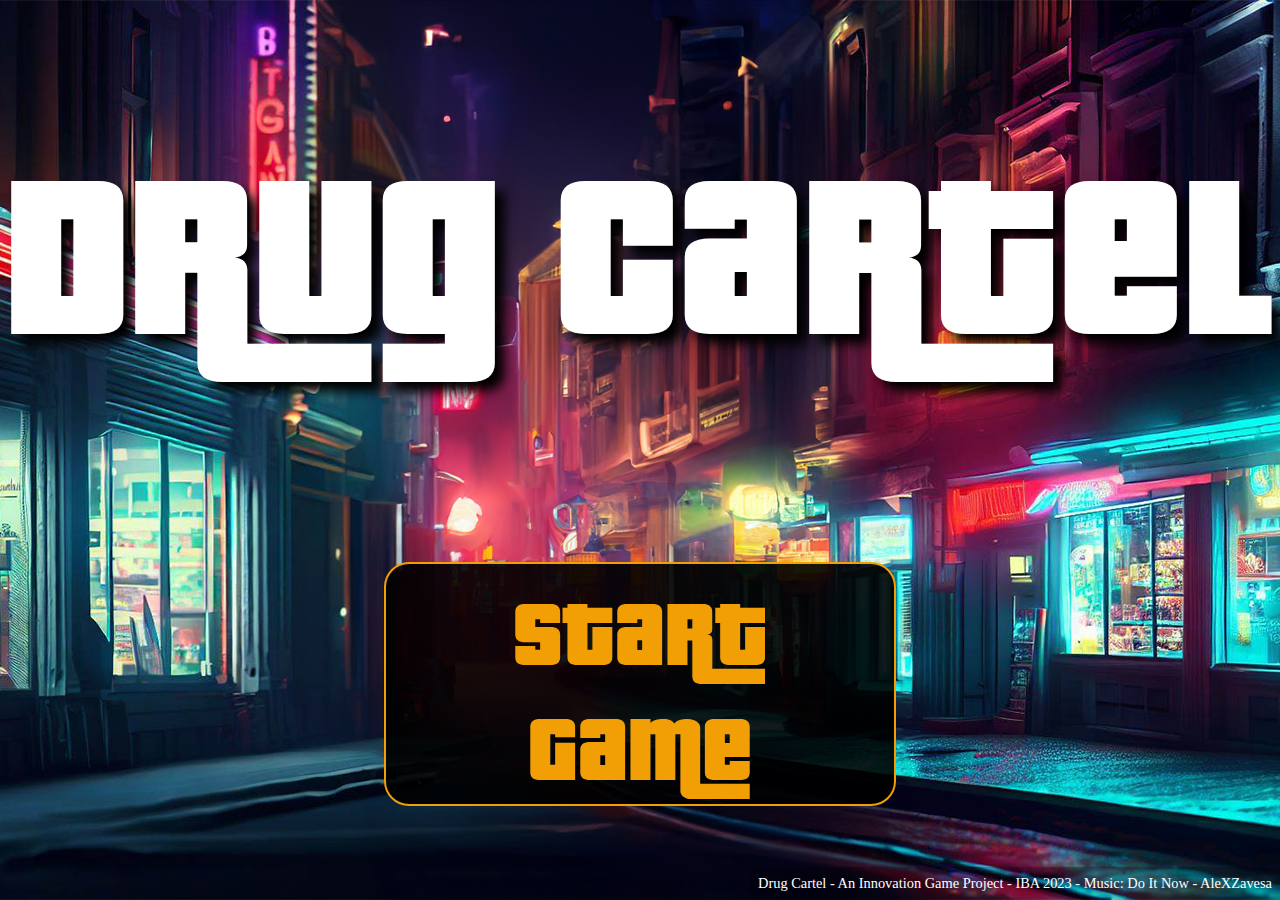
==== commit 631f07e7: "minor ui quickfix" ====
--- a/index.html
+++ b/index.html
@@ -6,113 +6,136 @@
     <title>Drug Cartel - The Game</title>
     <link rel="stylesheet" href="css/styles.css">
     <script src="js/scripts.js" defer></script>
-
+    <style>
+        body {
+            margin: 0;
+            padding: 0;
+            display: flex;
+            flex-direction: column;
+            justify-content: center;
+            align-items: center;
+            gap: 10rem;
+            width: 100%;
+            height: 100vh;
+            background-image: url('img/neon_city_2.png');
+            background-size: cover;
+            background-position: center;
+            animation: color-change 5s linear infinite;
+            animation-delay: 1s;
+        }
+        body:before {
+            content: "";
+            position: absolute;
+            top: 0;
+            left: 0;
+            width: 100%;
+            height: 100%;
+            background-image: url('https://media.geeksforgeeks.org/wp-content/uploads/20200828184719/rain-300x300.png');
+            animation: rain 2s linear infinite;
+            opacity: 0;
+            z-index: -1;
+        }
+        .start-title {
+            font-size: 15rem!important;
+            animation: fade-in-out 4s ease-in-out infinite;
+            transform-origin: center;
+            display: inline-block;
+            z-index: 1;
+        }
+        .start-menu-button {
+            z-index: 1;
+            width: 40%;
+            height: auto;
+            font-size: 6rem;
+            color: #F29F05;
+            background-color: rgba(0, 0, 0, 0.9);
+            font-family: "Pricedown BL";
+            border-radius: 25px;
+        }
+        .game-info {
+            position: absolute;
+            bottom: 0;
+            right: 0;
+            font-size: 0.9rem;
+            color: white;
+            background-color: rgba(0, 0, 0, 0.2);
+            padding: 0.5rem;
+        }
+        @keyframes rain {
+            0% {
+                background-position: 0 0;
+                opacity: 1;
+            }
+            100% {
+                background-position: 8% 80%;
+                opacity: 1;
+            }
+        }
+        @keyframes color-change {
+            0% {
+                filter: hue-rotate(0deg);
+            }
+            50% {
+                filter: hue-rotate(0deg);
+            }
+            100% {
+                filter: hue-rotate(360deg);
+            }
+        }
+        @keyframes fade-in-out {
+            0% {
+                opacity: 0.7;
+            }
+            50% {
+                opacity: 1;
+            }
+            100% {
+                opacity: 0.7;
+            }
+        }
+    </style>
 </head>
 <body>
-    <h1 id="game-title">Drug Cartel</h1>
+    <h1 id="game-title" class="start-title">Drug Cartel</h1>
+    <button class="start-menu-button" onclick="redirectToGame()">Start Game</button>
+    <script>
+        function redirectToGame() {
+            window.location.href = "game.html";
+        }
+    </script>
+    <audio id="background-music" loop>
+        <source src="audio\background_theme.mp3" type="audio/mpeg">
+        Your browser does not support the audio element.
+    </audio>
+    <script>
+        const backgroundMusic = document.getElementById('background-music');
+        let audioStarted = false;
 
-<!-- Start Game Section -->
-<div class="container" id="startContainer">
-    
-    <label for="playerSelect">Select the number of players:</label>
-    <select id="playerSelect">
-        <option value="2">2</option>
-        <option value="3">3</option>
-        <option value="4">4</option>
-        <option value="5" selected>5</option>
-    </select>
-    <label for="startCash">Enter starting cash for each player:</label>
-    <input type="number" id="startCash" value="3000">
-    <button id="startGame">Start Game</button>
-</div>
+        // Start the background music after a delay (in milliseconds)
+        const startAudioAfterDelay = (delay) => {
+            setTimeout(() => {
+                if (!audioStarted) {
+                    audioStarted = true;
+                    backgroundMusic.play();
+                }
+            }, delay);
+        };
 
-<!-- Main Game Section -->
-<div class="container game-container">
-    <h2 id="playerTurn">It's [Player]'s turn!</h2>
-    <div id="marketBoard">
-        <table>
-            <thead>
-                <tr>
-                    <th>Drugs</th>
-                    <!-- Cities will be added dynamically -->
-                </tr>
-            </thead>
-            <tbody>
-                <!-- Drug rows will be added dynamically -->
-            </tbody>
-        </table>
-    </div>
-    
-    <div id="game-interface">
-        <div id="playerAction">
-            <button id="rollDice">Roll the Dice</button>
-            <div id="diceResult"></div>
-            <h2 id="playerCityDisplay"></h2>
-        </div>
-        
+        // Trigger audio on mouse movement
+        document.addEventListener('mousemove', () => {
+            startAudioAfterDelay(500); // Start after 2 seconds of mouse movement
+            document.removeEventListener('mousemove', startAudioOnMouseMove);
+        });
 
-    </div>
-</div>
+        // Trigger audio on element hover
+        const triggerElement = document.querySelector('#trigger-element');
+        triggerElement.addEventListener('mouseover', () => {
+            startAudioAfterDelay(0); // Start immediately on hover
+            triggerElement.removeEventListener('mouseover', startAudioOnHover);
+        });
+    </script>
 
-<!-- Player Information Section -->
-<div id="player-container">
-    <div class="container player-input" style="display:none">
-        <div class="player-name-input">
-            <input type="text" class="player-name-field" placeholder="Enter Player Name">
-        </div>
-        <div class="player-name-label" style="display: none;">
-            <span class="player-name-text"></span>
-        </div>
-    </div>
-    <div class="container player-input" style="display:none">
-        <div class="player-name-input">
-            <input type="text" class="player-name-field" placeholder="Enter Player Name">
-        </div>
-        <div class="player-name-label" style="display: none;">
-            <span class="player-name-text"></span>
-        </div>
-    </div>
-    <div class="container player-input" style="display:none">
-        <div class="player-name-input">
-            <input type="text" class="player-name-field" placeholder="Enter Player Name">
-        </div>
-        <div class="player-name-label" style="display: none;">
-            <span class="player-name-text"></span>
-        </div>
-    </div>
-    <div class="container player-input" style="display:none">
-        <div class="player-name-input">
-            <input type="text" class="player-name-field" placeholder="Enter Player Name">
-        </div>
-        <div class="player-name-label" style="display: none;">
-            <span class="player-name-text"></span>
-        </div>
-    </div>
-    <div class="container player-input" style="display:none">
-        <div class="player-name-input">
-            <input type="text" class="player-name-field" placeholder="Enter Player Name">
-        </div>
-        <div class="player-name-label" style="display: none;">
-            <span class="player-name-text"></span>
-        </div>
-    </div>
-    <div class="container player-input" style="display:none">
-        <div class="player-name-input">
-            <input type="text" class="player-name-field" placeholder="Enter Player Name">
-        </div>
-        <div class="player-name-label" style="display: none;">
-            <span class="player-name-text"></span>
-        </div>
-    </div>
-
-</div>
-<div class="debug-container">
-        
-    <h2>Debug - Display:</h2>
-    <div class="cash-variables">
-
-    </div>
-    </div>
-
+    <div class="game-info">Drug Cartel - An Innovation Game Project - IBA 2023 - Music: Do It Now -
+        AleXZavesa</div>
 </body>
 </html>
--- a/css/styles.css
+++ b/css/styles.css
@@ -1,83 +1,178 @@
-/*
-
-#59021
-#C111D9
-#05F2DB
-#F29F05
-#F28B0C
-*/
 
 :root {
     --primary-color: #F29F05;
     --secondary-bg-color: rgba(0, 0, 0, 0.7);
-    
     --th-bg-color: rgba(0, 30, 30, 0.7);
     --btn-bg-color: rgba(0, 0, 0,0.5);
     --btn-bg-color-hover: rgba(59, 59, 66, 0.232);
-}
+    --inventory-label: "Weight: 0/100";
+    --leaderboard-label: "Street Rank:";
+}
+/* Fonts */
 @font-face {
-    font-family: 'Pricedown BL'; /* You can give any name here, but make sure it's unique */
-    src: url('../font/pricedownbl.otf') format('opentype'); /* Assuming 'fonts' is the directory where you stored the font */
-}
-
+    font-family: 'Pricedown BL';
+    src: url('../font/pricedownbl.otf') format('opentype');
+}
+
+/* Base & Layout */
 body {
-    min-width: 1000px;
+    margin: 0;
+    padding: 0;
+    background-color: black;
+
+}
+.body-container {
+    padding: 10px;
+    height: 100vh;
     display: flex;
     flex-direction: column;
-    background: #000 url('../img/neon_city_2.png') no-repeat center center/cover;
+    background: #000 url('../img/neon_city_2.png') center center/cover;
     color: var(--primary-color);
     font-family: "Arial", sans-serif;
-    /*font-family: 'Pricedown BL', monospace; /* This uses the custom font, and falls back to sans-serif if the custom font isn't available */
-        padding: 0 1rem; /* Small padding for mobile screens */
-        
-    }
+}
+
+.no-select {
+    user-select: none;
+}
+
+/* Containers */
+.container {
+    max-width: 100%;
+    margin: 0 auto;
+    text-align: center;
+    background-color: var(--secondary-bg-color);
+    padding: 10px;
+    border: 2px solid var(--primary-color);
+    border-radius: 5px;
+}
+
+/* Start Container */
+#startContainer {
+    display: flex;
+    flex-direction: column;
+    align-items: center;
+    gap: 30px;
+    max-width: 100%;
+    width: 50vw;
+    height: 50vh;
+    font-size: 2rem;
+    min-width: 600px;
+    border-radius: 15px;
+    margin-top: 50px;
+}
+#startContainer:hover {
+    box-shadow: 0 0 10px var(--primary-color);
+    transform: scale(1.1);
+    cursor: pointer;
+    animation: glowing 1s infinite alternate;
+    
+
+}
+
+#startContainer > select {
+    height:60px;
+    width: 60px;
+    font-size: 3rem;
+    border: 2px solid var(--primary-color);
+    background-color: black;
+    color: var(--primary-color);
+    text-align: center;
+}
+#startContainer > input {
+    color: white;
+    font-size: 3rem;
+    background-color: black;
+    font-weight: bold;
+    text-align: center;
+
+}
+#startContainer > button {
+    font-size: 3rem;
+    padding: 10px;
+    color: var(--primary-color);
+    background-color: var(--secondary-bg-color);
+    border: 2px solid var(--primary-color);
+    border-radius: 5px;
+    cursor: pointer;
+    transition: background-color 0.3s, text-shadow 0.3s;
+}
+
+
+main {
+
+    display: flex;
+    flex-wrap: wrap-reverse;
+    align-items: center;
+    justify-content: center;
+    
+    
+}
+
+/* Event Card */
+#eventcard {
+    display: none;
+    position: relative;
+    background: url('../img/eventcard_backs/1.png') no-repeat center center/cover;
+    width: calc(180px + 1vw);
+    height: calc(270px + 1vh);
+    box-shadow: 0 0 50px var(--primary-color);
+    transition: transform 0.3s ease, box-shadow 1s infinite alternate;
+}
+
+
+    
+/* Event Card Interactions */
+#eventcard:hover {
+    transform: scale(1.1);
+
+    cursor: pointer;
+    animation: glowing 1s infinite alternate;
+    
+}
+@keyframes glowing {
+    0% {
+        box-shadow: 0 0 50px var(--primary-color);
+    }
+    100% {
+        box-shadow: 0 0 10px #ffffff, 0 0 30px #ffffff, 0 0 50px var(--primary-color), 0 0 70px var(--primary-color), 0 0 100px var(--primary-color);
+    }
+  }
+
 
 .game-container {
-    min-width: 1000px;
-}
-
-    .container {
-        
-        max-width: 70%;
-        margin: 1rem auto;  /* reduce margin for mobile devices */
-        text-align: center;
-        background-color: var(--secondary-bg-color);
-        padding: 10px;
-        border: 2px solid var(--primary-color);
-        border-radius: 5px;
-    }
-
-    h1 {
-        font-size: 1.5rem;
-        text-shadow: 0 0 5px var(--primary-color);
-        margin-bottom: 10px;
-        
-    }
+    max-width: 100%;
+    min-width: 500px;
+    display: none;
+}
+#playerCityDisplay {
+    min-height: 20px;
+    font-size: 0.8rem;
+    
+}
+#playerTurn {
+    font-size: 1.5rem;
+}
 
     table {
         width: 100%;
-        margin-top: 10px;
         border-collapse: collapse;
-        background-color: rgba(0, 0, 0, 1.0);
+        background-color: rgba(0, 0, 0, .7);
     }
 
     th, td {
         border: 1px solid var(--primary-color);
-        padding: 0.3rem 1rem;
+        padding: 0.2rem 0.4rem;
         text-align: center;
         background-color: var(--table-bg-color);
     }
 
     th {
-        font-size: 1.2rem;
-     
         background-color: var(--th-bg-color);
         cursor: pointer;
     }
 
     td {
     
-        font-size: 1.2rem;
         background-color: black;
         color: white;
     }
@@ -90,27 +185,17 @@
         padding: 0.3rem 0.8rem;
         cursor: pointer;
         font-weight: bold;
-        transition: background-color 0.3s;
         font-size: 1rem;
-    }
-
-    button:hover {
-        background-color: var(--btn-bg-color-hover);
-        text-shadow: 0 0 4px var(--primary-color);
-    }
-
-    #diceResult {
-        margin-top: 10px;
-        font-size: 1.5rem;
-        font-weight: bold;
-        text-shadow: 0 0 3px var(--primary-color);
-    }
-
-    #player-container {
-        display: flex;
-        flex-wrap: wrap;  /* Allows items to wrap onto next line */
-        justify-content: center; /* Centers items */
-    }
+        transition: background-color 0.3s, text-shadow 0.3s;
+    }
+
+button:hover {
+    background-color: var(--btn-bg-color-hover);
+    text-shadow: 0 0 4px var(--primary-color);
+}
+
+
+
 
     #player-container .container {
         width: 70vw;
@@ -125,30 +210,15 @@
     }
     #marketBoard {
         /* */
-    
-       
-    }
-
-
-    /* Media queries for larger screens */
-    @media screen and (min-width: 768px) {
-        h1 {
-            font-size: 2rem;
-        }
-
-        th {
-            font-size: 2rem;
-        }
-
-        td, button {
-            font-size: 1.5rem;
-            
-        }
-
-        #diceResult {
-            font-size: 2rem;
-        }
-    }
+        display: flex;
+        justify-content: center;
+        gap: 20px;
+        align-items: center;
+        padding: 20px;
+           
+    }
+
+
 
 
     /* Addon day 2 */
@@ -166,13 +236,14 @@
     }
 
     .player-cash-display {
+        font-size: 1.8rem;
         margin-top: 10px;
         font-weight: bold;
     }
 
     .player-inventory {
         margin-top: 10px;
-        font-size: 0.8rem;
+        font-size: 0.7rem;
     }
 
     .buy-btn, .sell-btn {
@@ -186,13 +257,24 @@
 
     /* Player Inventory Styling */
 
+    .player-picture {
+
+        width: 25%;
+        aspect-ratio: 1/1;
+        border-radius: 5px;
+        margin-bottom: 10px;
+        border: 2px solid var(--primary-color);
+        box-shadow: 0 0 10px var(--primary-color);
+    }
+
     #player-container {
         display: flex;
         flex-wrap: wrap;
-        justify-content: space-between; /* Distributes player containers evenly */
+        justify-content: space-around; /* Distributes player containers evenly */
         margin-top: 30px; /* Provide some space from the game board */
         border-top: 2px dashed var(--primary-color); /* Dashed line to distinguish sections */
         padding-top: 10px; /* Padding at the top */
+
        
     }
 
@@ -205,11 +287,13 @@
 
     #player-container .container:hover {
         transform: translateY(-5px); /* Lift the container a bit on hover */
-        box-shadow: 0 5px 15px var(--primary-color)/* Add a shadow to make it pop out */
+        box-shadow: 0 5px 15px var(--primary-color);/* Add a shadow to make it pop out */
+        transform: scale(1.2); /* Set to 1 to allow scaling on hover */
+        
     }
 
     #player-container .container::before {
-        content: "Inventory"; /* Add an Inventory label */
+        content: var(--inventory-label);
         display: block;
         position: absolute;
         top: -20px; /* Position it above the container */
@@ -223,17 +307,20 @@
     }
 
     .player-name-label {
-        font-size: 1.2rem;
+        font-size: 1.8rem;
         font-weight: bold;
         margin-bottom: 5px; /* Space between name and the rest */
     }
 
     .player-name-input {
+     
         margin-bottom: 5px; /* Space after the input field */
     }
+    
 
     .player-cash-display {
-        font-size: 1rem;
+        font-size: 2.5rem;
+        color: white;
         background-color: rgba(0, 0, 0, 0.7); /* A background to distinguish from the rest */
         padding: 3px 8px;
         margin-bottom: 5px;
@@ -247,6 +334,7 @@
         border-top: 1px solid var(--primary-color); /* Separate name and cash from drugs */
         padding-top: 5px; /* Padding for the top */
         margin-top: 5px; /* Margin at the top */
+        font-size: 2rem;
     }
 
     .buy-btn, .sell-btn {
@@ -276,11 +364,25 @@
         background-color: var(--secondary-bg-color);
         border: 2px solid var(--primary-color);
     }
+    .debug-container {
+        display: none;
+        border: 2px solid var(--primary-color);
+        background-color: black;
+        padding: 20px;
+        margin-top:20px;
+    }
+    .debug-container > p {
+        color: white;
+        font-weight: bold;
+        font-size: 1.2rem;
+        
+
+    }
 
 #game-title{
 
         text-align: center;
-        font-size: 7em;
+        font-size: 4em;
         color: white;
         text-shadow: 0 0 3px var(--primary-color);
         text-shadow: 10px 10px 12px black;
@@ -292,3 +394,224 @@
        
     }
 
+#game-interface {
+  /**/
+}
+
+.hightlight-city {
+    font-weight: bold;
+    font-size: 2rem;
+}
+
+.notactive-city {
+ opacity: 0.0;
+
+}
+/* MEDIA QUERIES */
+
+@media screen and (min-width: 1824px) {
+    #eventcard {
+        left: 5vw;
+    }
+}
+/* Media queries for larger screens */
+@media screen and (min-width: 768px) {
+    h1 {
+        font-size: 1.5rem;
+    }
+
+    th {
+        font-size: 1.5rem;
+    }
+
+    td, button {
+        font-size: 1.2rem;
+        
+    }
+}
+
+
+@media screen and (max-width: 768px) {
+    #startContainer {
+        width: 80vw; /* Skaleres ned */
+        height: 80vh; /* Skaleres ned */
+        font-size: 1.5rem; /* Skaleres ned */
+    }
+
+    body {
+        padding: 0; /* Fjernet padding */
+    }
+
+    #eventcard {
+        width: calc(150px + 2vw); /* Skaleres ned */
+        height: calc(250px + 2vh); /* Skaleres ned */
+    }
+
+    .game-container {
+        padding: 5px; /* Tilføjet */
+    }
+
+    h1, th, td, button {
+        font-size: 1rem; /* Skaleres ned */
+    }
+    #marketBoard {
+        flex-wrap: wrap;
+    }
+}
+
+@media screen and (min-width: 769px) and (max-width: 1024px) {
+    /* ... Tilføj regler for tablets ... */
+}
+
+@media screen and (min-width: 1025px) {
+    /* ... Tilføj regler for store skærme ... */
+}
+@media screen and (max-width: 1540px) {
+    /* ... Tilføj regler for store skærme ... */
+    .leaderboard-container {
+        order: -1;
+        margin-top: 40px;
+    }
+    .leaderboard-container::before {
+        font-size: 0.8rem;
+    }
+
+}
+
+
+
+.debug-content {
+    display: none;
+    overflow: hidden;
+    transition: max-height 0.2s ease-out;
+    color: white;
+  }
+.debug-toggle {
+    text-align: center;
+    color: var(--primary-color)
+}
+
+.eventcard-popup {
+    display: none;
+    position: fixed;
+    left: 0;
+    top: 0;
+    width: 100%;
+    height: 100%;
+    background-color: rgba(0, 0, 0, 0.5);
+    z-index: 999;
+  }
+  
+  .eventcard-content {
+    position: absolute;
+    top: 50%;
+    left: 50%;
+    transform: translate(-50%, -50%);
+    
+    /* Applying similar styles as your #eventcard */
+    background-color: black;
+    width: calc(180px + 5vw);
+    height: calc(270px + 5vh);
+    box-shadow: 0 0 50px var(--primary-color);
+    border-radius: 8px;
+    transition: transform 0.3s ease, box-shadow 1s infinite alternate;
+    
+    /* Adding content padding and other styling */
+    padding: 20px;
+    text-align: center;
+  }
+
+  .eventcard-content p {
+    display: inline;
+    overflow: hidden;
+    white-space: wrap;
+    border-right: 2px solid;
+    animation: cursorBlink 1s infinite;
+  }
+  
+  @keyframes cursorBlink {
+    0%, 100% {
+      border-color: transparent;
+    }
+    50% {
+      border-color: black;
+    }
+  }
+ 
+.leaderboard-container {
+    display: none;
+    align-self: flex-end;
+    width:17%;
+    position: relative;
+    min-width: 200px;
+    order: 0;
+    
+}
+
+.leaderboard-container::before {
+    content: var(--leaderboard-label);
+    display: block;
+    position: absolute;
+    top: -20px; /* Position it above the container */
+    left: 50%;
+    transform: translateX(-50%); /* Center it */
+    background-color: var(--primary-color);
+    color: #000; /* Black text */
+    padding: 2px 8px;
+    border-radius: 5px;
+    font-weight: bold;
+}
+.leaderboard {
+    display: flex;
+    flex-direction: column;
+    margin-right: 10px;
+    justify-self: flex-start;
+    
+
+
+}
+
+.leaderboard-entry {
+    display: flex;
+    flex-direction: row;
+    gap:10px;
+    
+}
+.player-picture-leaderboard{
+    width: 15%;
+    aspect-ratio: 1/1;
+    border-radius: 5px;
+    margin-bottom: 10px;
+    border: 2px solid var(--primary-color);
+
+}
+/* Prepared to implement a story element later */
+.story {
+    display: none;
+    margin-top: 50px;
+    font-size: 1.5rem;
+    background-color: black;
+    color: white;
+    padding: 20px;
+    border: 2px solid var(--primary-color);
+    border-radius: 5px;
+    text-align: center;
+
+
+}
+
+.drug-lord-title {
+    color: gold;
+   
+    text-shadow: 0 0 10px red, 0 0 20px orange, 0 0 30px yellow, 0 0 40px gold, 0 0 50px gold, 0 0 60px gold, 0 0 70px gold, 0 0 80px gold; /* Multiple shadows for the glowing effect */
+    animation: glowtext 2s infinite; /* Animation to create the flickering effect */
+}
+
+@keyframes glowtext{
+    0%, 100% {
+        text-shadow: 0 0 5px red, 0 0 10px orange, 0 0 15px yellow, 0 0 20px gold;
+    }
+    50% {
+        text-shadow: none; /* No shadow at the midpoint of the animation for the flickering effect */
+    }
+}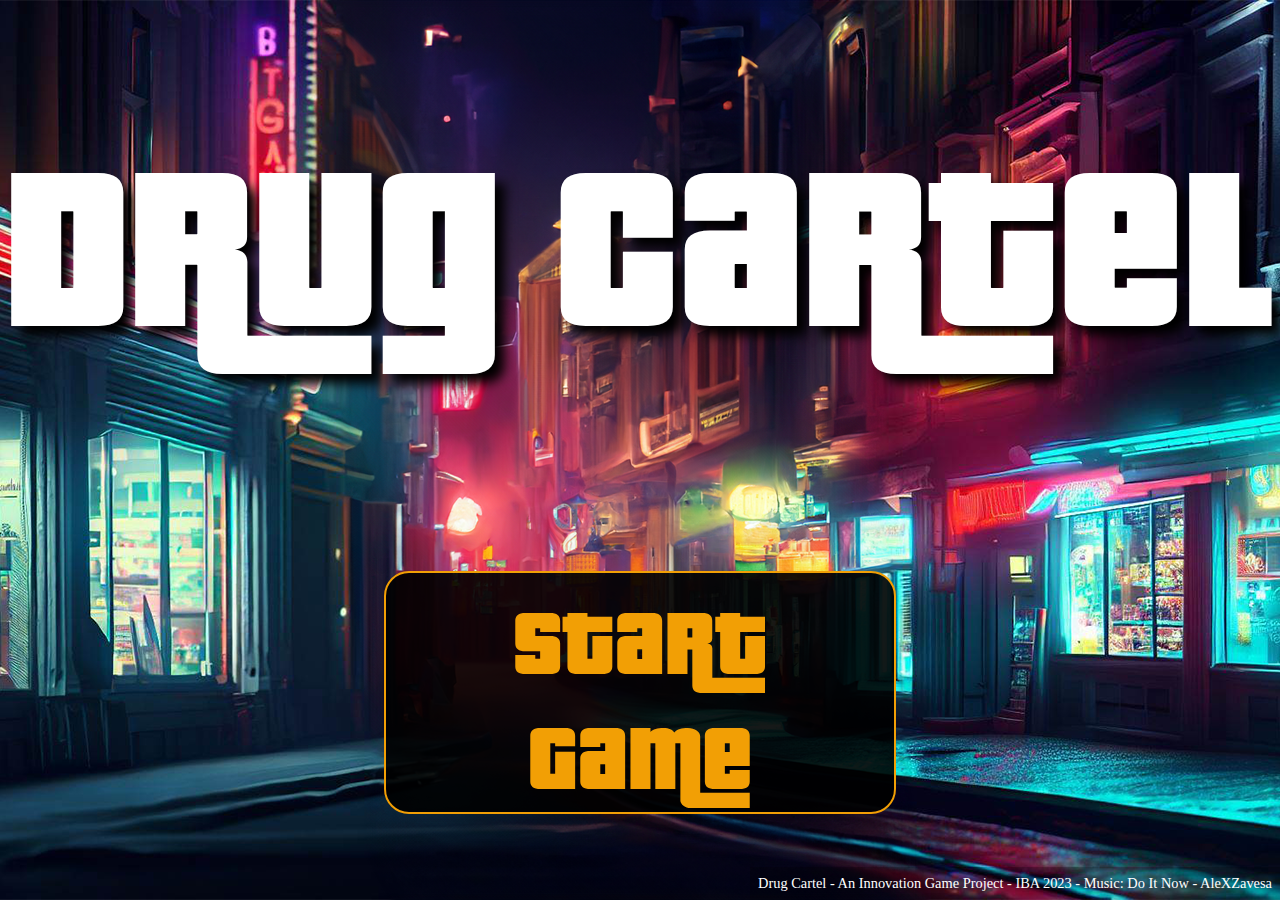
==== commit b497fbb9: "refix of audio in index and game html" ====
--- a/index.html
+++ b/index.html
@@ -5,6 +5,7 @@
     <meta name="viewport" content="width=device-width, initial-scale=1.0">
     <title>Drug Cartel - The Game</title>
     <link rel="stylesheet" href="css/styles.css">
+    <link rel="icon" href="img/icon.png" type="image/x-icon">
     <script src="js/scripts.js" defer></script>
     <style>
         body {
@@ -93,46 +94,97 @@
                 opacity: 0.7;
             }
         }
+        /* The Modal (background) */
+.modal {
+    display: none; /* Hidden by default */
+    position: fixed; /* Stay in place */
+    z-index: 1; /* Sit on top */
+    top: -150px;
+    width: 50%; /* Full width */
+    height: 100%; /* Full height */
+    scale: 0.75;
+}
+
+
+
+/* Modal Content/Box */
+.modal-content {
+    position: relative;
+    background-color: #fefefe;
+    margin: 15% auto;
+    padding: 0;
+    border: 1px solid #888;
+    width: 100%;
+    height: 100%;
+    
+    
+    
+}
+#news-iframe {
+    
+    border-radius: 5px;
+    box-shadow: 0 0px 8px 15px rgba(0,0,0,0.5),0 0px 15px 20px rgba(0,0,0,0.6);
+    border-style:ridge;
+
+}
+
+
+
     </style>
 </head>
 <body>
     <h1 id="game-title" class="start-title">Drug Cartel</h1>
-    <button class="start-menu-button" onclick="redirectToGame()">Start Game</button>
+    <button class="start-menu-button" onclick="showNewspaper()">Start Game</button>
+    
+    <!-- The Modal -->
+    <div id="myModal" class="modal">
+        <div class="modal-content">
+            <iframe id="news-iframe" src="newspaper.html" width="100%" height="100%"></iframe>
+        </div>
+    </div>
+    <audio id="background-music" loop>
+        <source src="audio/background_theme.mp3" type="audio/mpeg" />
+        Your browser does not support the audio element.
+      </audio>
     <script>
+        function showNewspaper() {
+            var modal = document.getElementById("myModal");
+            modal.style.display = "block";
+            setTimeout(function() {  
+                document.addEventListener("click", redirectToGame);
+            }, 1000);
+            
+        }
         function redirectToGame() {
             window.location.href = "game.html";
         }
-    </script>
-    <audio id="background-music" loop>
-        <source src="audio\background_theme.mp3" type="audio/mpeg">
-        Your browser does not support the audio element.
-    </audio>
-    <script>
+        
+        // When the user clicks anywhere outside of the modal, close it
+        window.onclick = function(event) {
+            var modal = document.getElementById("myModal");
+            if (event.target == modal) {
+                modal.style.display = "none";
+            }
+        }
         const backgroundMusic = document.getElementById('background-music');
-        let audioStarted = false;
+    let audioStarted = false;
 
-        // Start the background music after a delay (in milliseconds)
-        const startAudioAfterDelay = (delay) => {
-            setTimeout(() => {
-                if (!audioStarted) {
-                    audioStarted = true;
-                    backgroundMusic.play();
-                }
-            }, delay);
-        };
+    // Start the background music after a delay (in milliseconds)
+    const startAudioAfterDelay = (delay) => {
+      setTimeout(() => {
+        if (!audioStarted) {
+          audioStarted = true;
+          backgroundMusic.play();
+          console.log("Audio started");
+        }
+      }, delay);
+    };
 
-        // Trigger audio on mouse movement
-        document.addEventListener('mousemove', () => {
-            startAudioAfterDelay(500); // Start after 2 seconds of mouse movement
-            document.removeEventListener('mousemove', startAudioOnMouseMove);
-        });
+    // Trigger audio on page load
 
-        // Trigger audio on element hover
-        const triggerElement = document.querySelector('#trigger-element');
-        triggerElement.addEventListener('mouseover', () => {
-            startAudioAfterDelay(0); // Start immediately on hover
-            triggerElement.removeEventListener('mouseover', startAudioOnHover);
-        });
+    window.addEventListener('click', () => {
+      startAudioAfterDelay(2000); // Start immediately
+    });
     </script>
 
     <div class="game-info">Drug Cartel - An Innovation Game Project - IBA 2023 - Music: Do It Now -
--- a/css/styles.css
+++ b/css/styles.css
@@ -5,7 +5,8 @@
     --th-bg-color: rgba(0, 30, 30, 0.7);
     --btn-bg-color: rgba(0, 0, 0,0.5);
     --btn-bg-color-hover: rgba(59, 59, 66, 0.232);
-    --inventory-label: "Weight: 0/100";
+    /*--inventory-label: "Weight: 0/100";*/
+    --inventory-label: "Inventory";
     --leaderboard-label: "Street Rank:";
 }
 /* Fonts */
@@ -51,14 +52,14 @@
     display: flex;
     flex-direction: column;
     align-items: center;
-    gap: 30px;
+    justify-content: center;
+    gap: 10px;
     max-width: 100%;
-    width: 50vw;
-    height: 50vh;
+    width: 80vh;
     font-size: 2rem;
-    min-width: 600px;
+    min-width: 800px;
     border-radius: 15px;
-    margin-top: 50px;
+    margin: auto auto;
 }
 #startContainer:hover {
     box-shadow: 0 0 10px var(--primary-color);
@@ -70,9 +71,9 @@
 }
 
 #startContainer > select {
-    height:60px;
-    width: 60px;
-    font-size: 3rem;
+    height:40px;
+    width: 80px;
+    font-size: 2rem;
     border: 2px solid var(--primary-color);
     background-color: black;
     color: var(--primary-color);
@@ -80,14 +81,14 @@
 }
 #startContainer > input {
     color: white;
-    font-size: 3rem;
+    font-size: 1.8rem;
     background-color: black;
     font-weight: bold;
     text-align: center;
 
 }
 #startContainer > button {
-    font-size: 3rem;
+    font-size: 1.8rem;
     padding: 10px;
     color: var(--primary-color);
     background-color: var(--secondary-bg-color);
@@ -212,9 +213,9 @@
         /* */
         display: flex;
         justify-content: center;
-        gap: 20px;
+        gap: 15px;
         align-items: center;
-        padding: 20px;
+        padding: 10px;
            
     }
 
@@ -241,10 +242,6 @@
         font-weight: bold;
     }
 
-    .player-inventory {
-        margin-top: 10px;
-        font-size: 0.7rem;
-    }
 
     .buy-btn, .sell-btn {
         margin-right: 3px;
@@ -313,13 +310,15 @@
     }
 
     .player-name-input {
-     
         margin-bottom: 5px; /* Space after the input field */
     }
+    .player-name-input input {
+        animation: glowing 0.6s infinite; /* Animation to create the flickering effect */
+    }
     
 
     .player-cash-display {
-        font-size: 2.5rem;
+        font-size: 2.2rem;
         color: white;
         background-color: rgba(0, 0, 0, 0.7); /* A background to distinguish from the rest */
         padding: 3px 8px;
@@ -334,7 +333,7 @@
         border-top: 1px solid var(--primary-color); /* Separate name and cash from drugs */
         padding-top: 5px; /* Padding for the top */
         margin-top: 5px; /* Margin at the top */
-        font-size: 2rem;
+        font-size: 1.5rem;
     }
 
     .buy-btn, .sell-btn {
@@ -382,16 +381,15 @@
 #game-title{
 
         text-align: center;
-        font-size: 4em;
+        font-size: 8em;
         color: white;
         text-shadow: 0 0 3px var(--primary-color);
         text-shadow: 10px 10px 12px black;
         margin-bottom: 10px;
         font-family: 'Pricedown BL', monospace;
         margin-top: 0px;
-        
-        
-       
+        margin-bottom: 3vh;
+  
     }
 
 #game-interface {
@@ -587,17 +585,21 @@
 }
 /* Prepared to implement a story element later */
 .story {
-    display: none;
+    display: flex;
+    flex-direction: column;
     margin-top: 50px;
-    font-size: 1.5rem;
+    font-size: 0.8rem;
     background-color: black;
     color: white;
     padding: 20px;
-    border: 2px solid var(--primary-color);
-    border-radius: 5px;
-    text-align: center;
-
-
+    border: 5px solid rgba(255, 255, 255, 0.226);
+    border-radius: 5px;
+    
+
+}
+.story h3 {
+    font-size: 2rem;
+    text-decoration: underline;
 }
 
 .drug-lord-title {
@@ -614,4 +616,259 @@
     50% {
         text-shadow: none; /* No shadow at the midpoint of the animation for the flickering effect */
     }
-}+}
+
+.casino-container {
+    display: flex;
+    justify-content: center;
+    scale: 0.7;
+    margin: 10px;
+    padding: 20px;
+    border: 2px solid var(--primary-color);
+    border-radius: 5px;
+    background-color: var(--secondary-bg-color);
+    font-size: 2rem;
+    color: var(--primary-color);
+}
+
+#battleContainer {
+    scale: 0.8;
+    display: flex;
+    border: 2px solid var(--primary-color);
+    justify-content: space-between;
+    font-size: 2rem;
+    border-radius: 15px;
+    color: var(--primary-color);
+    text-align: center;
+   
+}
+
+.battleContainer-players {
+    display: flex;
+    flex-direction: column;
+    justify-content: center;
+}
+.battleContainer-players h2 {
+    font-family: "Pricedown BL", sans-serif;
+    font-size: 3rem;
+}
+.battleContainer-players > button {
+    margin: 35px;
+    padding: 10px;
+    font-size: 1.5rem;
+    animation: glowing 1s infinite alternate;
+}
+
+.battleContainer-players > button:hover {
+    background-color: var(--btn-bg-color-hover);
+    text-shadow: 0 0 4px var(--primary-color);
+}
+
+.battleContainer-players > select {
+    font-size: 1.5rem;
+    border: 2px solid var(--primary-color);
+    background-color: black;
+    color: var(--primary-color);
+    text-align: center;
+    border-radius: 15px;
+}
+
+.battle-player-picture {
+    background-image: url("../img/characters/1.png");
+    background-position: center;
+    background-size: cover;
+    width: 20%;
+    aspect-ratio: 1/1;
+    border-radius: 5px;
+    margin-bottom: 10px;
+    border: 2px solid var(--primary-color);
+    box-shadow: 0 0 10px var(--primary-color);
+    margin: 2%;
+}
+
+.battle-player-picture:nth-child(1) {
+    background-image: url("../img/characters/2.png");
+}
+
+
+#player1Image::before, #player2Image::before {
+    display: block;
+    width: 50%;
+    position: relative;
+    top: -20px; /* Position it above the container */
+    left: 50%;
+    transform: translateX(-50%); /* Center it */
+    background-color: var(--primary-color);
+    color: #000; /* Black text */
+    padding: 2px 8px;
+    border-radius: 5px;
+    font-weight: bold;
+    font-size: 1.5rem;
+    border: 2px solid black;
+    box-shadow: 0 0 10px black;
+}
+
+#player1Image::before {
+    content: "DEFENDER";
+}
+#player2Image::before {
+    content: "ATTACKER";
+}
+
+.player-gender-select{
+
+    background-color: black;
+    color: var(--primary-color);
+    border: 1px solid var(--primary-color);
+    border-radius: 5px;
+    margin: 5px;
+}
+/* Bank modal */
+.modal {
+    display: none;
+    position: fixed;
+    font-weight: bold;
+    z-index: 999;
+    width: 100%;
+    height: 100%;
+    background-color: rgba(0,0,0,0.6);
+    font-size: 1.5rem;
+
+  }
+  
+  .modal-content {
+    background-image: url("../img/bank/background.png");
+    background-size: cover;
+    background-position: center;
+    margin: 15% auto;
+    padding: 30px;
+    width: 20%;
+
+    background-color: black;
+    border: 2px solid var(--primary-color);
+    border-radius: 15px;
+  }
+
+  .modal-content h2 {
+    display: none;
+    font-family: "Pricedown BL", sans-serif;
+    text-decoration: underline;
+    font-size: 4rem;
+    text-align: center;
+    color: white;
+
+  }
+  .modal-content p {
+    text-shadow: 2px 2px black;
+    font-size: 3rem;
+    text-align: center;
+    background-color: rgba(0, 0, 0, 0.692);
+    border-radius: 15px;
+    
+    
+  }
+  .modal button {
+    margin: 5px;
+    padding: 5px;
+    font-size: 1rem;
+
+  }
+
+  .modal button:hover {
+    background-color: var(--btn-bg-color-hover);
+    text-shadow: 0 0 4px var(--primary-color);
+  }
+
+  .modal input {
+    margin: 5px;
+    padding: 5px;
+    font-size: 1rem;
+    background-color: black;
+    color: white;
+    border: 1px solid var(--primary-color);
+    border-radius: 5px;
+    width: 10vw;
+  }
+
+  .modal input::placeholder {
+    color: rgba(255, 255, 255, 0.63);
+  }
+
+  .close {
+    color: black;
+    float: right;
+    font-size: 2.5rem;
+ 
+  }
+
+
+
+  #end-game-graph {
+
+ 
+    margin: 0 auto;
+    width:50%;
+    height: 50%;
+
+  }
+#dayDisplay {
+    font-size: 2rem;
+
+    color: var(--primary-color);
+    text-shadow: 0 0 10px black;
+    margin: 10px;
+    text-align: center;
+    background-color: rgba(0, 0, 0, 0.5);
+    border-radius: 10px;
+    padding: 5px;
+    box-shadow: 0 0 10px var(--primary-color);
+}
+.current-player {
+    transform: scale(1.1);
+  
+    animation: glowing-small 1.5s infinite reverse;
+
+}
+
+@keyframes glowing-small {
+    0% {
+        box-shadow: 0 0 15px #51ff00;
+    }
+    100% {
+        box-shadow: 0 0 15px #51ff00, 0 0 40px var(--primary-color);
+    }
+  }
+
+  .end-game-button {
+    font-size: 1rem;
+    padding: 10px;
+    color: var(--primary-color);
+    background-color: var(--secondary-bg-color);
+    border: 2px solid var(--primary-color);
+    border-radius: 25px;
+    cursor: pointer;
+    transition: background-color 2s, text-shadow 2s;
+    margin: 10px;
+    margin-top: 10px;
+    margin-bottom: 10px;
+  }
+
+  .rules {
+    position: absolute;
+    left: 0;
+    top: 0;
+    width: 50px;
+    height: 50px;
+    padding: 10px;
+    font-family: "PriceDown BL", sans-serif;
+    font-size: 2rem;
+    cursor:pointer;
+  }
+
+  .rules:hover {
+    color: white;
+    text-shadow: 0 0 10px var(--primary-color);
+    user-select: none;
+    
+  }
+  